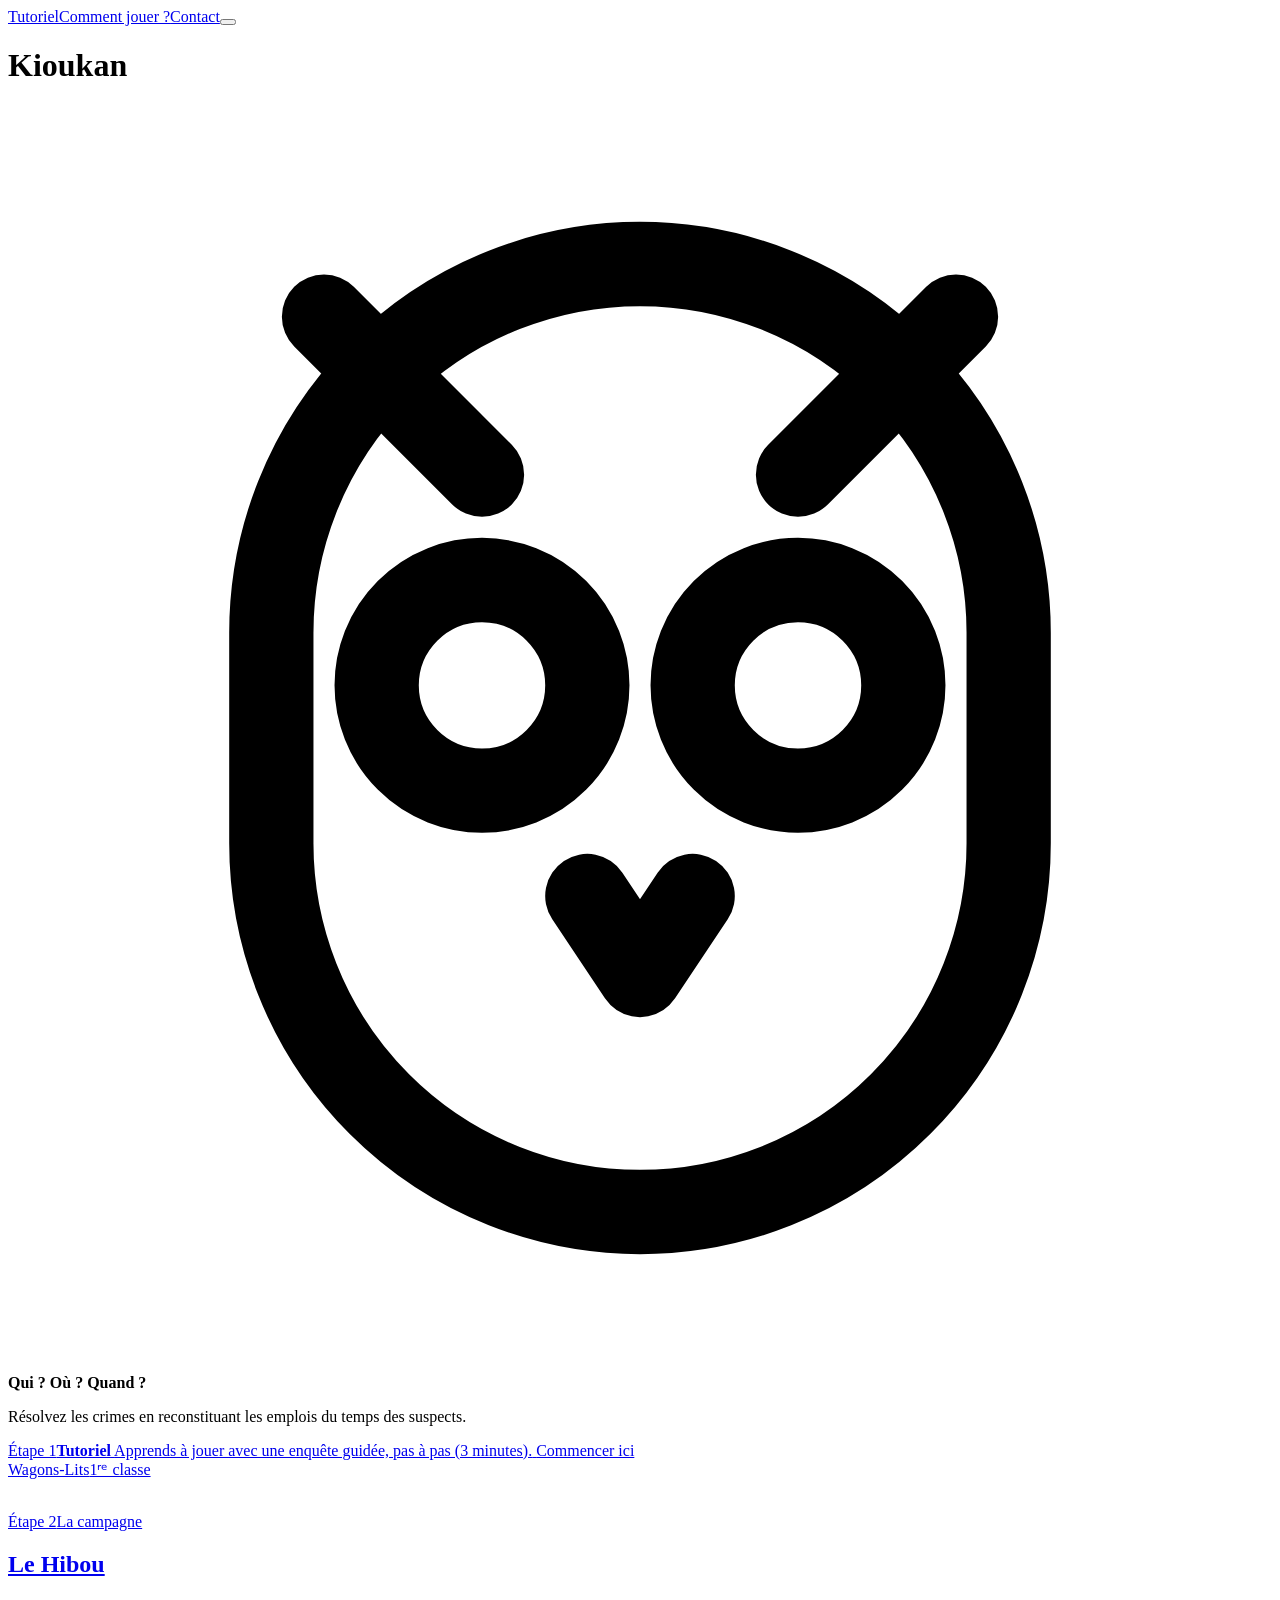
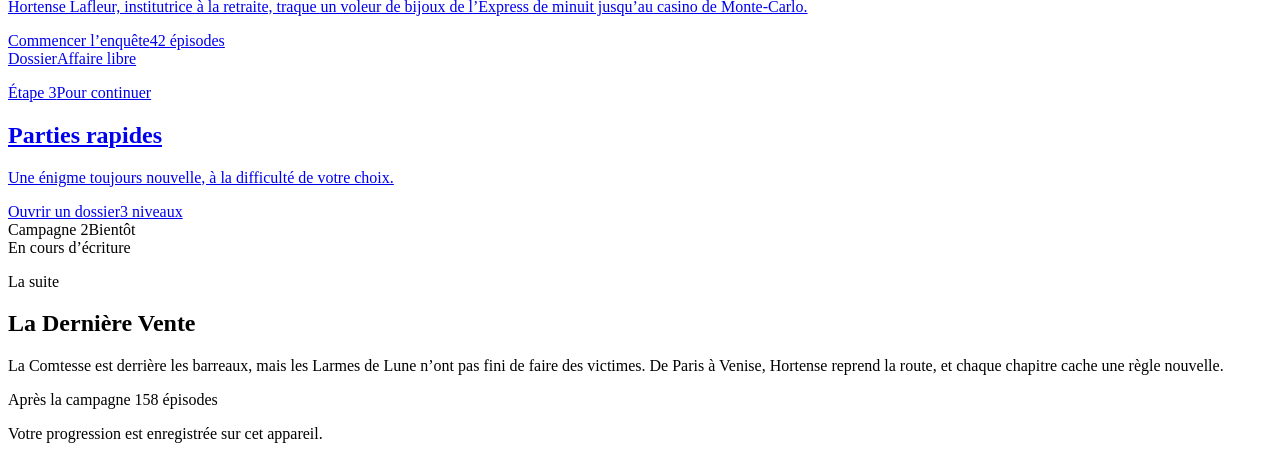
==== src/pages/index.html @ 171142ca "Base propre : sources séparées dans src/, build qui régénère les pages à l'identique, contrôle de la" ====
<!doctype html>
<html lang="fr">
<head>
<meta charset="utf-8">
<meta name="viewport" content="width=device-width,initial-scale=1,viewport-fit=cover">
<title>Kioukan · Qui ? Où ? Quand ?</title>
<link rel="preconnect" href="https://fonts.googleapis.com">
<link rel="preconnect" href="https://fonts.gstatic.com" crossorigin>
<link rel="stylesheet" href="https://fonts.googleapis.com/css2?family=Noto+Sans:wght@400;600;700&family=Playfair+Display:ital,wght@0,700;0,900;1,700;1,900&display=swap">
<style><!--@inc src/index/style.css--></style>
<div class="menu">
<div class="mtop"><span></span><nav><a href="tutoriel.html" data-i18n id="tuto-open">Tutoriel</a><a href="histoire.html#rules" data-i18n id="howto-open">Comment jouer ?</a><a href="mailto:maisonparadoxe@gmail.com?subject=Kioukan%20-%20contact" data-i18n>Contact</a><button type="button" class="sndbtn" data-sound-toggle></button><div class="langdd" data-lang-menu></div></nav></div>
<header class="head"><h1 class="logo">Kioukan</h1>
<div class="sub"><span class="owl" aria-hidden="true"><svg viewBox="0 0 24 24" fill="none" stroke="currentColor" stroke-width="1.6" stroke-linecap="round" stroke-linejoin="round"><path d="M6 4 9 7M18 4l-3 3"/><path d="M5 10a7 7 0 0 1 14 0v4a7 7 0 0 1-14 0z"/><circle cx="9" cy="11" r="2"/><circle cx="15" cy="11" r="2"/><path d="m11 15 1 1.5 1-1.5"/></svg></span><b data-i18n>Qui ? Où ? Quand ?</b><p data-i18n>Résolvez les crimes en reconstituant les emplois du temps des suspects.</p></div></header>

<script>window.KIOUKAN_DEMO_CH=0</script>
<script><!--@inc src/shared/i18n.js--></script>
<script><!--@inc src/shared/en-base.js--></script>
<script><!--@inc src/shared/sfx.js--></script>
<style id="skin"><!--@inc src/index/skin.css--></style>
</head>
<body>
<svg width="0" height="0" style="position:absolute" aria-hidden="true" focusable="false"><filter id="duo" color-interpolation-filters="sRGB"><feColorMatrix type="matrix" values="0.33 0.5 0.17 0 0  0.33 0.5 0.17 0 0  0.33 0.5 0.17 0 0  0 0 0 1 0"/><feComponentTransfer><feFuncR type="table" tableValues="0.078 0.839 0.953"/><feFuncG type="table" tableValues="0.078 0.227 0.941"/><feFuncB type="table" tableValues="0.078 0.141 0.910"/></feComponentTransfer></filter></svg><script><!--@inc src/shared/errbanner.js--></script>
<noscript><p style="padding:16px">Kioukan a besoin de JavaScript pour fonctionner.</p></noscript>
<main class="tickets">
<a class="mtuto" href="tutoriel.html" id="tuto-cta"><span class="k-n" data-i18n>Étape 1</span><b data-i18n>Tutoriel</b> <span class="d" data-i18n>Apprends à jouer avec une enquête guidée, pas à pas (3 minutes).</span> <span class="go" id="tuto-btn" data-i18n>Commencer ici</span></a>
<a class="ticket main" href="histoire.html"><div class="t-top"><span data-i18n>Wagons-Lits</span><span data-i18n>1ʳᵉ classe</span></div>
<div class="img"><img class="p" id="story-img" src="img/bg-night.webp" alt=""></div>
<div class="t-body"><p class="k"><span class="k-n" data-i18n>Étape 2</span><span data-i18n>La campagne</span></p><h2 data-i18n>Le Hibou</h2><p class="d" data-i18n>Hortense Lafleur, institutrice à la retraite, traque un voleur de bijoux de l’Express de minuit jusqu’au casino de Monte-Carlo.</p></div>
<div class="stub"><span class="go" id="story-btn" data-i18n>Commencer l’enquête</span><span class="no" id="story-no" data-i18n>42 épisodes</span></div></a>
<a class="ticket quick" href="partie.html"><div class="t-top"><span data-i18n>Dossier</span><span data-i18n>Affaire libre</span></div>
<div class="img"><div class="faces" id="faces"></div></div>
<div class="t-body"><p class="k"><span class="k-n" data-i18n>Étape 3</span><span data-i18n>Pour continuer</span></p><h2 data-i18n>Parties rapides</h2><p class="d" data-i18n>Une énigme toujours nouvelle, à la difficulté de votre choix.</p></div>
<div class="stub"><span class="go" data-i18n>Ouvrir un dossier</span><span class="no" data-i18n>3 niveaux</span></div></a>
<div class="ticket soon" aria-label="Campagne 2, bientôt"><div class="t-top"><span data-i18n>Campagne 2</span><span data-i18n>Bientôt</span></div>
<span class="stamp" data-i18n>En cours d’écriture</span>
<div class="t-body"><p class="k"><span data-i18n>La suite</span></p><h2 data-i18n>La Dernière Vente</h2><p class="d" data-i18n>La Comtesse est derrière les barreaux, mais les Larmes de Lune n’ont pas fini de faire des victimes. De Paris à Venise, Hortense reprend la route, et chaque chapitre cache une règle nouvelle.</p></div>
<div class="stub"><span class="wait" id="c2-lock" data-i18n>Après la campagne 1</span><span class="no" data-i18n>58 épisodes</span></div></div>
</main>
<p class="mfoot" data-i18n>Votre progression est enregistrée sur cet appareil.</p></div>
<dialog id="howto" class="howto-dlg" aria-labelledby="howto-title"><div class="howto-in"><button type="button" class="howto-x" aria-label="Fermer" data-close>×</button><div id="howto-body"></div></div></dialog>
<script><!--@inc src/index/en-extra.js--></script>
<script><!--@inc src/shared/en-fix.js--></script>
<script src="img/images.js"></script>
<script><!--@inc src/index/app.js--></script>

</body>
</html>
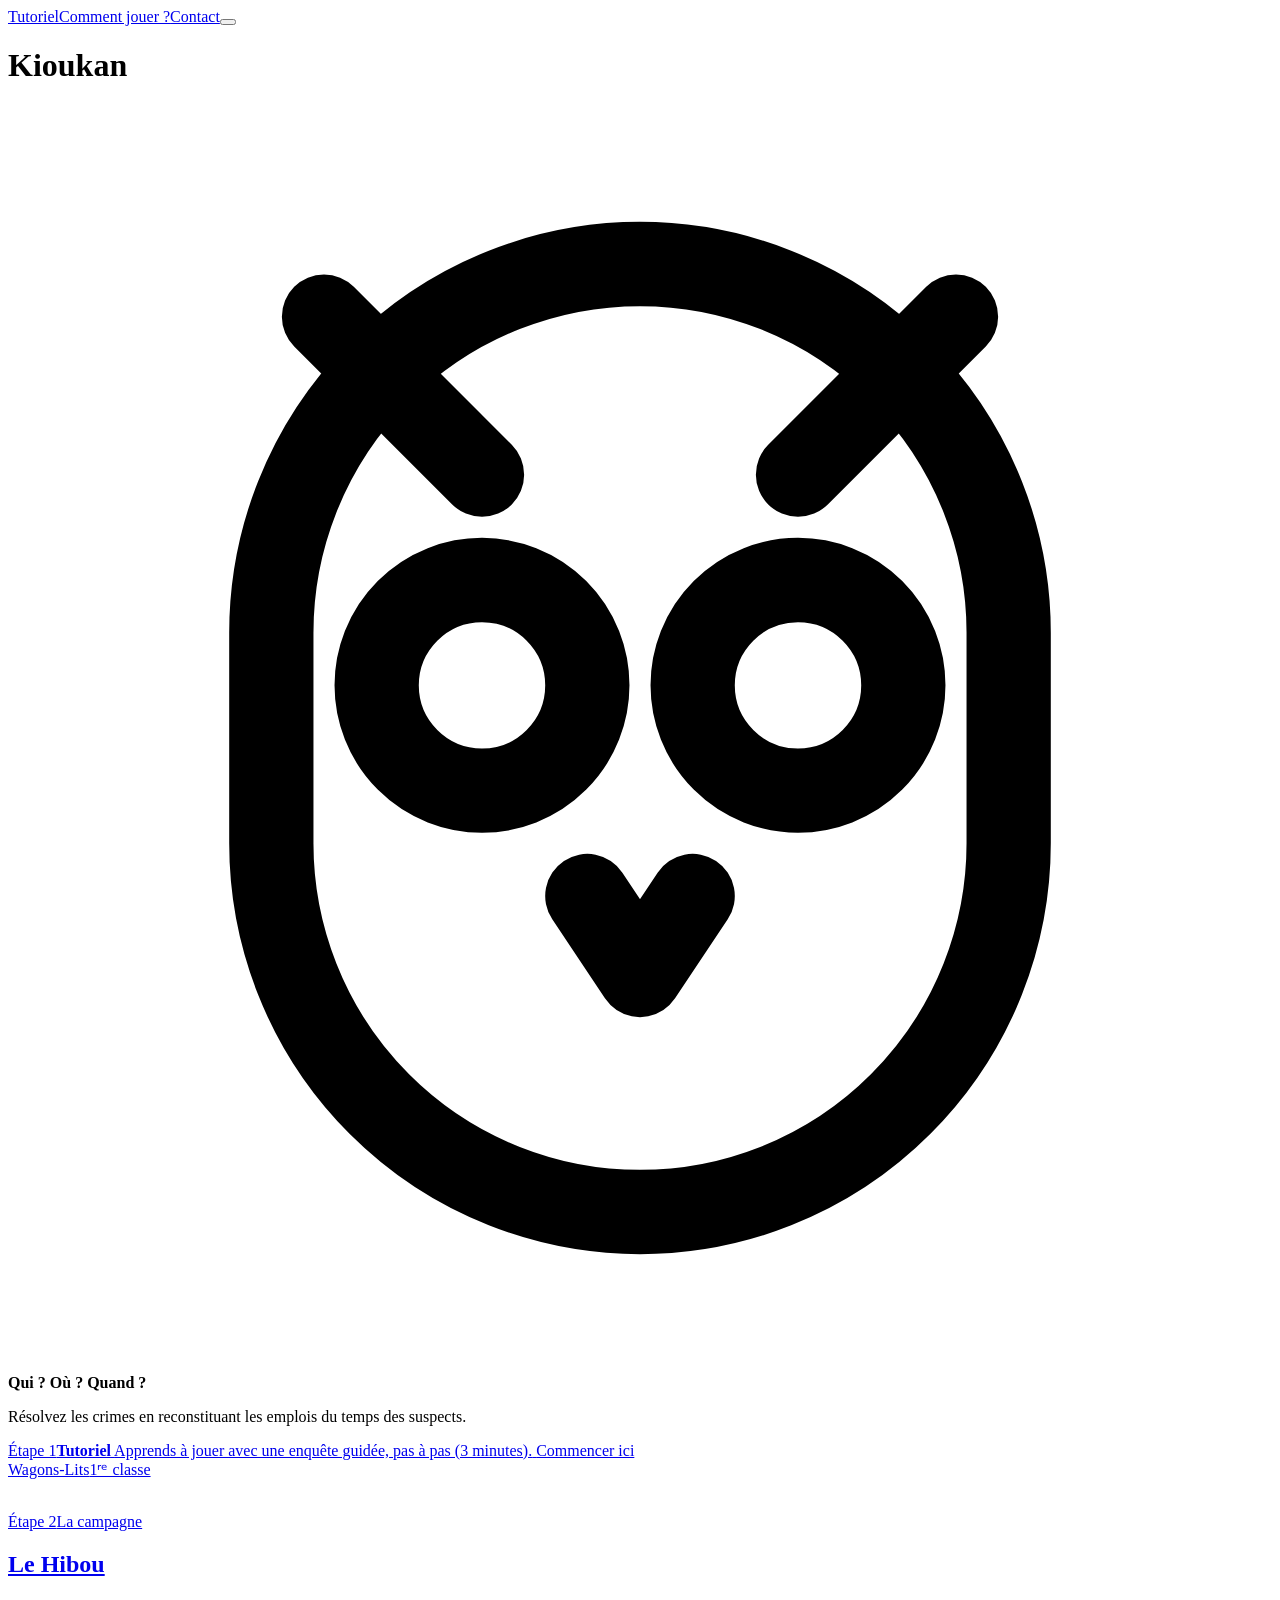
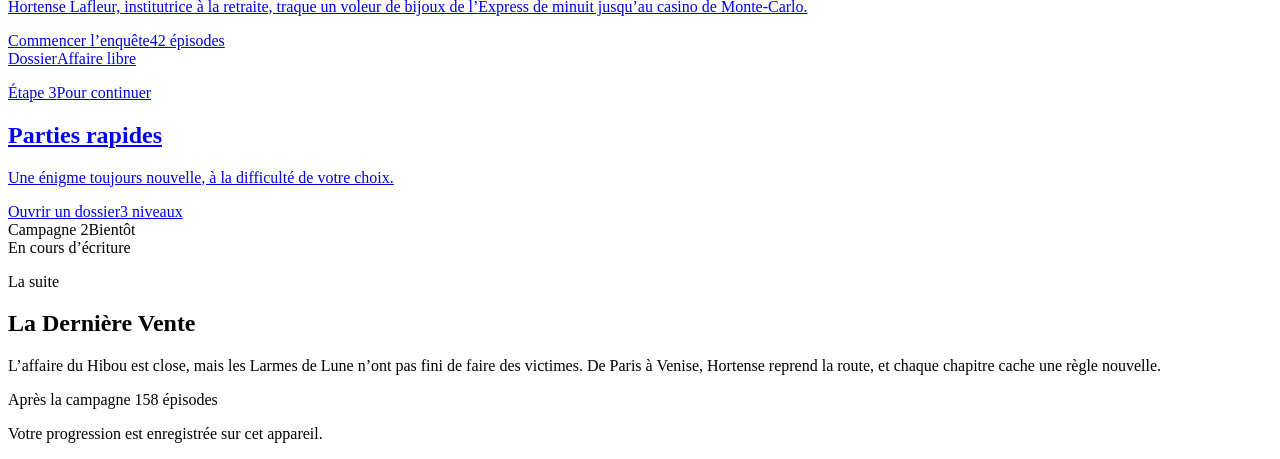
==== commit 3df91629: "Accueil : le teaser de la campagne 2 ne dévoile plus le coupable de la campagne 1 Co-Authored-By: Cl" ====
--- a/src/pages/index.html
+++ b/src/pages/index.html
@@ -16,6 +16,7 @@
 <script>window.KIOUKAN_DEMO_CH=0</script>
 <script><!--@inc src/shared/i18n.js--></script>
 <script><!--@inc src/shared/en-base.js--></script>
+<script><!--@inc src/shared/it-base.js--></script>
 <script><!--@inc src/shared/sfx.js--></script>
 <style id="skin"><!--@inc src/index/skin.css--></style>
 </head>
@@ -34,12 +35,13 @@
 <div class="stub"><span class="go" data-i18n>Ouvrir un dossier</span><span class="no" data-i18n>3 niveaux</span></div></a>
 <div class="ticket soon" aria-label="Campagne 2, bientôt"><div class="t-top"><span data-i18n>Campagne 2</span><span data-i18n>Bientôt</span></div>
 <span class="stamp" data-i18n>En cours d’écriture</span>
-<div class="t-body"><p class="k"><span data-i18n>La suite</span></p><h2 data-i18n>La Dernière Vente</h2><p class="d" data-i18n>La Comtesse est derrière les barreaux, mais les Larmes de Lune n’ont pas fini de faire des victimes. De Paris à Venise, Hortense reprend la route, et chaque chapitre cache une règle nouvelle.</p></div>
+<div class="t-body"><p class="k"><span data-i18n>La suite</span></p><h2 data-i18n>La Dernière Vente</h2><p class="d" data-i18n>L’affaire du Hibou est close, mais les Larmes de Lune n’ont pas fini de faire des victimes. De Paris à Venise, Hortense reprend la route, et chaque chapitre cache une règle nouvelle.</p></div>
 <div class="stub"><span class="wait" id="c2-lock" data-i18n>Après la campagne 1</span><span class="no" data-i18n>58 épisodes</span></div></div>
 </main>
 <p class="mfoot" data-i18n>Votre progression est enregistrée sur cet appareil.</p></div>
 <dialog id="howto" class="howto-dlg" aria-labelledby="howto-title"><div class="howto-in"><button type="button" class="howto-x" aria-label="Fermer" data-close>×</button><div id="howto-body"></div></div></dialog>
 <script><!--@inc src/index/en-extra.js--></script>
+<script><!--@inc src/index/it-extra.js--></script>
 <script><!--@inc src/shared/en-fix.js--></script>
 <script src="img/images.js"></script>
 <script><!--@inc src/index/app.js--></script>
